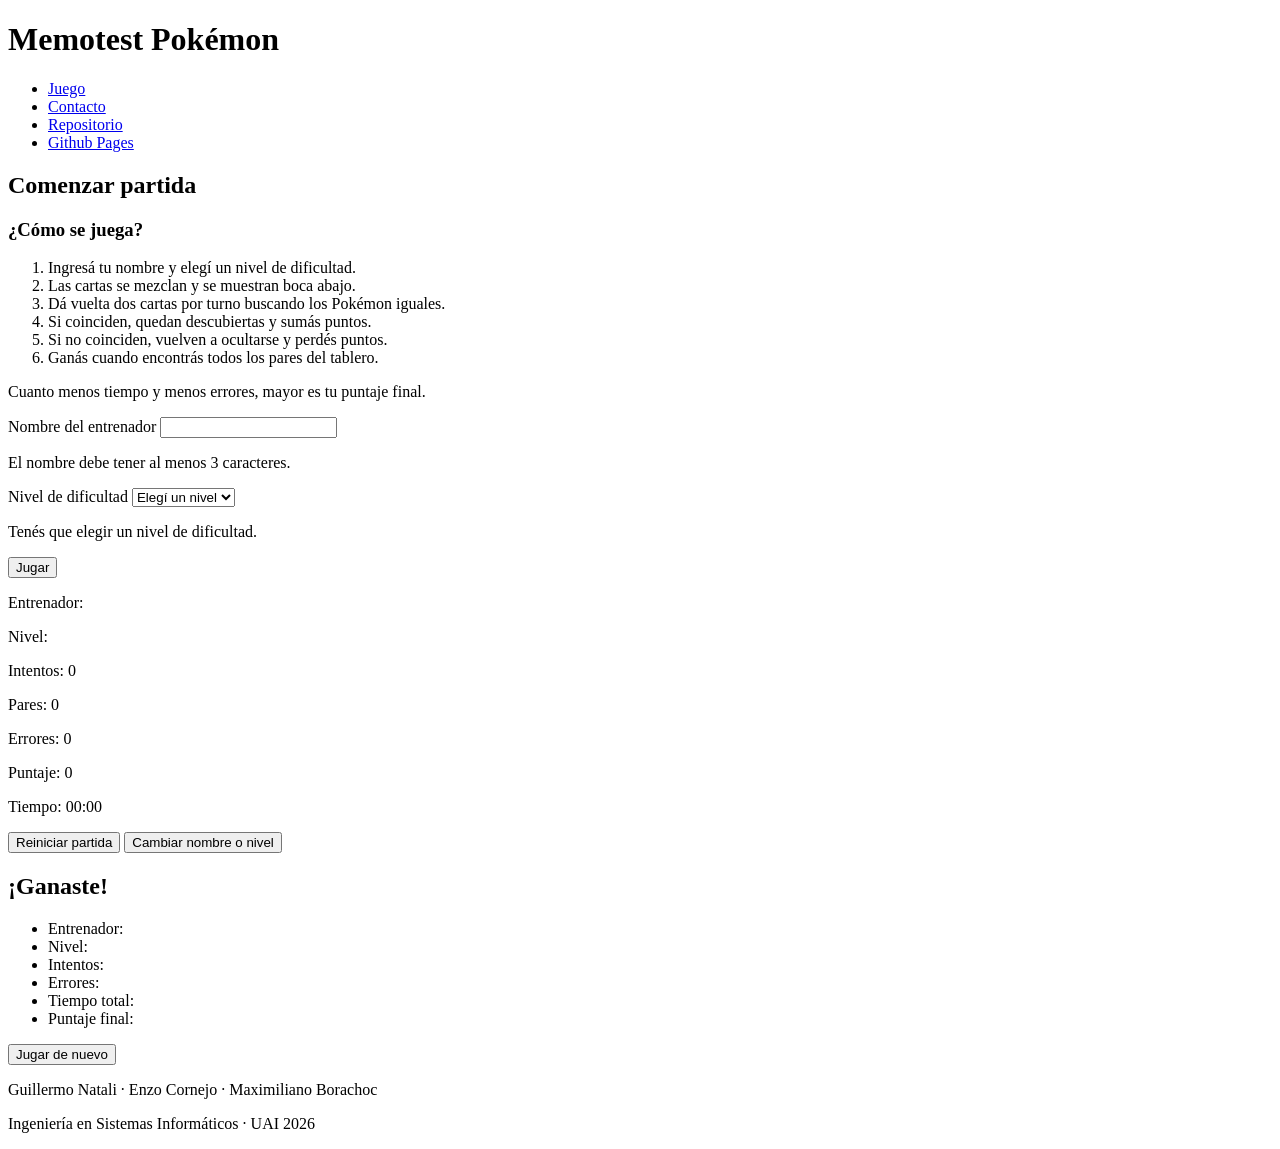
==== index.html @ dd052b09 "Agregar estructura HTML e interfaz de inicio" ====
<!doctype html>
<html lang="es">

<head>
    <meta charset="UTF-8" />
    <meta name="viewport" content="width=device-width, initial-scale=1.0" />
    <title>Memotest Pokémon</title>
    <link rel="stylesheet" href="css/reset.css" />
    <link rel="stylesheet" href="css/estilos.css" />
</head>

<body>
    <header class="encabezado">
        <h1 class="encabezado-titulo">Memotest Pokémon</h1>

        <nav class="navegacion">
            <ul class="navegacion-lista">
                <li class="navegacion-item">
                    <a class="navegacion-enlace" href="index.html">Juego</a>
                </li>
                <li class="navegacion-item">
                    <a class="navegacion-enlace" href="pages/contacto.html">Contacto</a>
                </li>
                <li class="navegacion-item">
                    <a class="navegacion-enlace"
                        href="https://github.com/guille-nat/Guillermo_Natali_Maximiliano_Borachoc_Enzo_Cornejo_DAW_FINAL"
                        target="_blank" rel="noopener">Repositorio</a>
                </li>
                <li class="navegacion-item">
                    <a class="navegacion-enlace" href="#" target="_blank" rel="noopener">Github Pages</a>
                </li>
            </ul>
        </nav>
    </header>
    <main class="contenido">
        <!-- #! Contenido principal -->
        <section class="inicio" id="pantallaInicio">
            <!-- #! Pantalla de inicio -->
            <h2 class="inicio-titulo">Comenzar partida</h2>
            <article class="instrucciones">
                <h3 class="instrucciones-titulo">¿Cómo se juega?</h3>
                <ol class="instrucciones-lista">
                    <li class="instrucciones-item">
                        Ingresá tu nombre y elegí un nivel de dificultad.
                    </li>
                    <li class="instrucciones-item">
                        Las cartas se mezclan y se muestran boca abajo.
                    </li>
                    <li class="instrucciones-item">
                        Dá vuelta dos cartas por turno buscando los Pokémon iguales.
                    </li>
                    <li class="instrucciones-item">
                        Si coinciden, quedan descubiertas y sumás puntos.
                    </li>
                    <li class="instrucciones-item">
                        Si no coinciden, vuelven a ocultarse y perdés puntos.
                    </li>
                    <li class="instrucciones-item">
                        Ganás cuando encontrás todos los pares del tablero.
                    </li>
                </ol>
                <p class="instrucciones-nota">
                    Cuanto menos tiempo y menos errores, mayor es tu puntaje final.
                </p>
            </article>

            <!-- #! Formulario de inicio -->
            <form class="formulario-inicio" id="formularioInicio">
                <div class="campo">
                    <label class="campo-etiqueta" for="nombreJugador">Nombre del entrenador</label>
                    <input class="campo-entrada" id="nombreJugador" type="text" autocomplete="off" />
                    <p class="campo-error oculto" id="errorNombre">
                        El nombre debe tener al menos 3 caracteres.
                    </p>
                </div>
                <div class="campo">
                    <label class="campo-etiqueta" for="nivelDificultad">Nivel de dificultad</label>
                    <select class="campo-entrada" id="nivelDificultad">
                        <option value="">Elegí un nivel</option>
                        <option value="facil">Fácil (4x4)</option>
                        <option value="medio">Medio (4x5)</option>
                        <option value="dificil">Difícil (6x6)</option>
                    </select>
                    <p class="campo-error oculto" id="errorNivel">
                        Tenés que elegir un nivel de dificultad.
                    </p>
                </div>
                <button class="boton boton-principal" id="botonJugar" type="submit">
                    Jugar
                </button>
            </form>
        </section>

        <!-- #! Pantalla de partida -->
        <section class="partida oculto" id="pantallaPartida">
            <div class="marcadores">
                <p class="marcador">
                    Entrenador: <span class="marcador-valor" id="marcadorNombre"></span>
                </p>
                <p class="marcador">
                    Nivel: <span class="marcador-valor" id="marcadorNivel"></span>
                </p>
                <p class="marcador">
                    Intentos:
                    <span class="marcador-valor" id="marcadorIntentos">0</span>
                </p>
                <p class="marcador">
                    Pares: <span class="marcador-valor" id="marcadorPares">0</span>
                </p>
                <p class="marcador">
                    Errores: <span class="marcador-valor" id="marcadorErrores">0</span>
                </p>
                <p class="marcador">
                    Puntaje: <span class="marcador-valor" id="marcadorPuntaje">0</span>
                </p>
                <p class="marcador">
                    Tiempo:
                    <span class="marcador-valor" id="marcadorTiempo">00:00</span>
                </p>
            </div>
            <div class="tablero" id="tablero"></div>
            <div class="acciones">
                <button class="boton boton-secundario" id="botonReiniciar" type="button">
                    Reiniciar partida
                </button>
                <button class="boton boton-secundario" id="botonVolver" type="button">
                    Cambiar nombre o nivel
                </button>
            </div>
        </section>
    </main>

    <!-- #! Modal de resultado -->
    <div class="modal oculto" id="modalResultado">
        <div class="modal-contenido">
            <h2 class="modal-titulo">¡Ganaste!</h2>
            <ul class="modal-lista">
                <li class="modal-item">
                    Entrenador: <span id="resultadoNombre"></span>
                </li>
                <li class="modal-item">Nivel: <span id="resultadoNivel"></span></li>
                <li class="modal-item">
                    Intentos: <span id="resultadoIntentos"></span>
                </li>
                <li class="modal-item">
                    Errores: <span id="resultadoErrores"></span>
                </li>
                <li class="modal-item">
                    Tiempo total: <span id="resultadoTiempo"></span>
                </li>
                <li class="modal-item">
                    Puntaje final: <span id="resultadoPuntaje"></span>
                </li>
            </ul>
            <button class="boton boton-principal" id="botonJugarDeNuevo" type="button">
                Jugar de nuevo
            </button>
        </div>
    </div>
    <footer class="pie">
        <p class="pie-texto">
            Guillermo Natali · Enzo Cornejo · Maximiliano Borachoc
        </p>
        <p class="pie-texto">Ingeniería en Sistemas Informáticos · UAI 2026</p>
    </footer>
    <script src="js/validaciones.js"></script>
    <script src="js/juego.js"></script>
    <script src="js/main.js"></script>
</body>

</html>
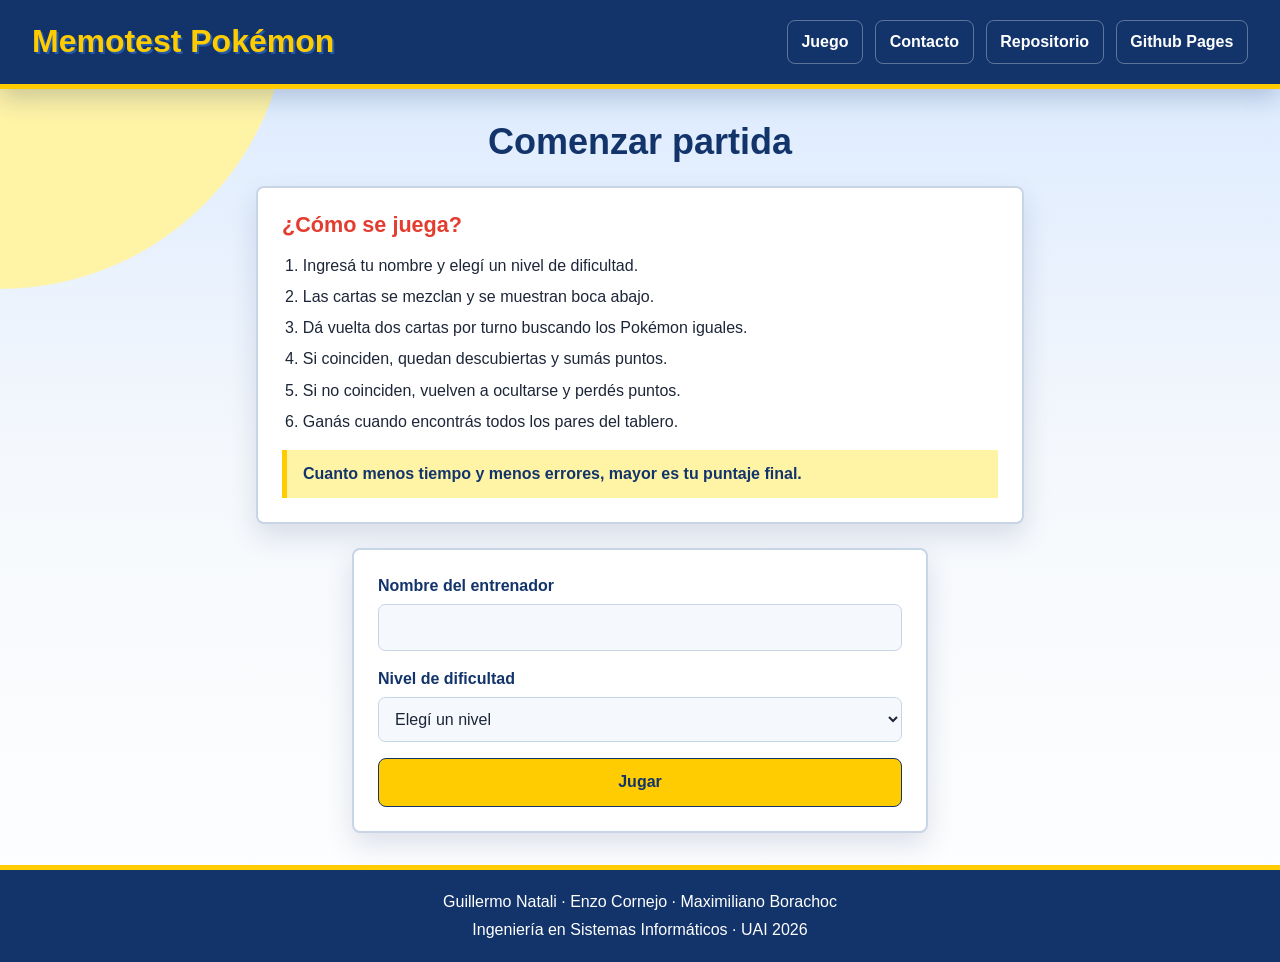
==== commit d60206be: "Guardar resultados en LocalStorage y crear modal de ranking" ====
--- a/index.html
+++ b/index.html
@@ -166,6 +166,7 @@
     <script src="js/validaciones.js"></script>
     <script src="js/juego.js"></script>
     <script src="js/main.js"></script>
+    <script src="js/almacenamiento.js"></script>
 </body>
 
-</html>+</html>
--- a/css/estilos.css
+++ b/css/estilos.css
@@ -0,0 +1,620 @@
+:root {
+  --color-azul-profundo: #12346b;
+  --color-azul: #2459a8;
+  --color-azul-claro: #d9e9ff;
+  --color-amarillo: #ffcc01;
+  --color-amarillo-claro: #fff3a6;
+  --color-rojo: #e43d30;
+  --color-rojo-oscuro: #9f1c18;
+  --color-verde: #2f8f4e;
+  --color-blanco: #ffffff;
+  --color-humo: #f5f8fc;
+  --color-tinta: #1d2638;
+  --color-tinta-suave: #596477;
+  --color-borde: #c8d5e6;
+  --color-sombra: #12346b24;
+  --color-sombra-fuerte: #12346b3d;
+  --color-overlay: #08162eb8;
+}
+
+* {
+  box-sizing: border-box;
+}
+
+html {
+  min-height: 100%;
+  font-size: 16px;
+}
+
+body {
+  min-height: 100vh;
+  margin: 0;
+  display: flex;
+  flex-direction: column;
+  background:
+    radial-gradient(circle at top left, #fff3a6 0, #fff3a6 18rem, #00000000 18.1rem),
+    linear-gradient(180deg, #d9e9ff 0%, #f5f8fc 48%, #ffffff 100%);
+  color: var(--color-tinta);
+  font-family: "Trebuchet MS", Arial, sans-serif;
+  line-height: 1.5;
+}
+
+a {
+  color: inherit;
+}
+
+button,
+input,
+select {
+  font: inherit;
+}
+
+button {
+  cursor: pointer;
+}
+
+button:disabled {
+  cursor: not-allowed;
+  opacity: 0.7;
+}
+
+.oculto {
+  display: none !important;
+}
+
+.encabezado {
+  width: 100%;
+  padding: 1.25rem 2rem;
+  display: flex;
+  align-items: center;
+  justify-content: space-between;
+  gap: 1.5rem;
+  background: var(--color-azul-profundo);
+  color: var(--color-blanco);
+  border-bottom: 0.35rem solid var(--color-amarillo);
+  box-shadow: 0 0.5rem 1.5rem var(--color-sombra-fuerte);
+}
+
+.encabezado-titulo {
+  margin: 0;
+  color: var(--color-amarillo);
+  font-size: 2rem;
+  line-height: 1.1;
+  letter-spacing: 0;
+  text-shadow: 0.12rem 0.12rem 0 var(--color-azul);
+}
+
+.navegacion {
+  display: flex;
+  justify-content: flex-end;
+}
+
+.navegacion-lista {
+  margin: 0;
+  padding: 0;
+  display: flex;
+  align-items: center;
+  justify-content: flex-end;
+  flex-wrap: wrap;
+  gap: 0.75rem;
+  list-style: none;
+}
+
+.navegacion-enlace {
+  min-height: 2.5rem;
+  padding: 0.55rem 0.85rem;
+  display: flex;
+  align-items: center;
+  justify-content: center;
+  border: 0.12rem solid #ffffff52;
+  border-radius: 0.5rem;
+  color: var(--color-blanco);
+  font-weight: 700;
+  text-decoration: none;
+  transition:
+    background-color 160ms ease,
+    border-color 160ms ease,
+    color 160ms ease,
+    transform 160ms ease;
+}
+
+.navegacion-enlace:hover,
+.navegacion-enlace:focus {
+  background: var(--color-amarillo);
+  border-color: var(--color-amarillo);
+  color: var(--color-azul-profundo);
+  transform: translateY(-0.08rem);
+}
+
+.contenido {
+  width: 100%;
+  max-width: 75rem;
+  margin: 0 auto;
+  padding: 2rem;
+  display: flex;
+  flex: 1;
+  flex-direction: column;
+  gap: 1.5rem;
+}
+
+.inicio,
+.partida {
+  width: 100%;
+  display: flex;
+  flex-direction: column;
+  gap: 1.5rem;
+}
+
+.partida {
+  gap: 0.85rem;
+}
+
+.inicio {
+  align-items: center;
+}
+
+.inicio-titulo {
+  margin: 0;
+  color: var(--color-azul-profundo);
+  font-size: 2.25rem;
+  line-height: 1.15;
+  text-align: center;
+  letter-spacing: 0;
+}
+
+.instrucciones,
+.formulario-inicio,
+.marcadores,
+.modal-contenido {
+  width: 100%;
+  border: 0.15rem solid var(--color-borde);
+  border-radius: 0.5rem;
+  background: var(--color-blanco);
+  box-shadow: 0 0.75rem 1.75rem var(--color-sombra);
+}
+
+.instrucciones {
+  max-width: 48rem;
+  padding: 1.5rem;
+}
+
+.instrucciones-titulo {
+  margin: 0 0 1rem;
+  color: var(--color-rojo);
+  font-size: 1.35rem;
+  line-height: 1.2;
+  letter-spacing: 0;
+}
+
+.instrucciones-lista {
+  margin: 0;
+  padding-left: 1.3rem;
+}
+
+.instrucciones-item {
+  margin-bottom: 0.45rem;
+}
+
+.instrucciones-nota {
+  margin: 1rem 0 0;
+  padding: 0.75rem 1rem;
+  border-left: 0.35rem solid var(--color-amarillo);
+  background: var(--color-amarillo-claro);
+  color: var(--color-azul-profundo);
+  font-weight: 700;
+}
+
+.formulario-inicio {
+  max-width: 36rem;
+  padding: 1.5rem;
+  display: flex;
+  flex-direction: column;
+  gap: 1rem;
+}
+
+.campo {
+  display: flex;
+  flex-direction: column;
+  gap: 0.4rem;
+}
+
+.campo-etiqueta {
+  color: var(--color-azul-profundo);
+  font-weight: 800;
+}
+
+.campo-entrada {
+  width: 100%;
+  min-height: 2.8rem;
+  padding: 0.65rem 0.75rem;
+  border: 0.12rem solid var(--color-borde);
+  border-radius: 0.45rem;
+  background: var(--color-humo);
+  color: var(--color-tinta);
+  outline: none;
+  transition:
+    background-color 160ms ease,
+    border-color 160ms ease,
+    box-shadow 160ms ease;
+}
+
+.campo-entrada:focus {
+  background: var(--color-blanco);
+  border-color: var(--color-azul);
+  box-shadow: 0 0 0 0.2rem #2459a829;
+}
+
+.campo-error {
+  margin: 0;
+  color: var(--color-rojo-oscuro);
+  font-size: 0.92rem;
+  font-weight: 700;
+}
+
+.boton {
+  min-height: 2.8rem;
+  padding: 0.7rem 1.1rem;
+  display: inline-flex;
+  align-items: center;
+  justify-content: center;
+  border: 0.12rem solid #00000000;
+  border-radius: 0.5rem;
+  font-weight: 900;
+  text-align: center;
+  text-decoration: none;
+  transition:
+    background-color 160ms ease,
+    border-color 160ms ease,
+    color 160ms ease,
+    transform 160ms ease,
+    box-shadow 160ms ease;
+}
+
+.boton:hover,
+.boton:focus {
+  transform: translateY(-0.08rem);
+  box-shadow: 0 0.45rem 1rem var(--color-sombra);
+}
+
+.boton-principal {
+  background: var(--color-amarillo);
+  border-color: var(--color-azul-profundo);
+  color: var(--color-azul-profundo);
+}
+
+.boton-principal:hover,
+.boton-principal:focus {
+  background: var(--color-amarillo-claro);
+}
+
+.boton-secundario {
+  background: var(--color-azul);
+  border-color: var(--color-azul-profundo);
+  color: var(--color-blanco);
+}
+
+.boton-secundario:hover,
+.boton-secundario:focus {
+  background: var(--color-azul-profundo);
+}
+
+.marcadores {
+  padding: 1rem;
+  display: flex;
+  align-items: stretch;
+  justify-content: center;
+  flex-wrap: wrap;
+  gap: 0.75rem;
+}
+
+.marcador {
+  min-width: 8.5rem;
+  margin: 0;
+  padding: 0.75rem 0.9rem;
+  display: flex;
+  align-items: center;
+  justify-content: space-between;
+  gap: 0.5rem;
+  border: 0.12rem solid var(--color-borde);
+  border-radius: 0.45rem;
+  background: var(--color-humo);
+  color: var(--color-tinta-suave);
+  font-weight: 800;
+}
+
+.marcador-valor {
+  color: var(--color-azul-profundo);
+  font-weight: 900;
+}
+
+.tablero {
+  width: min(100%, 42rem, 50vh);
+  min-height: 0;
+  margin: 0 auto;
+  padding: clamp(0.35rem, 1.2vmin, 0.75rem);
+  display: grid;
+  align-items: stretch;
+  justify-content: stretch;
+  gap: clamp(0.25rem, 0.9vmin, 0.6rem);
+  border: 0.2rem solid var(--color-azul-profundo);
+  border-radius: 0.5rem;
+  background:
+    linear-gradient(135deg, #2459a8 0%, #12346b 52%, #e43d30 100%);
+  box-shadow: inset 0 0 0 0.25rem var(--color-amarillo), 0 0.75rem 1.75rem var(--color-sombra);
+}
+
+.tablero-facil {
+  grid-template-columns: repeat(4, minmax(0, 1fr));
+}
+
+.tablero-medio {
+  grid-template-columns: repeat(4, minmax(0, 1fr));
+  width: min(100%, 38rem, 50vh);
+}
+
+.tablero-dificil {
+  grid-template-columns: repeat(6, minmax(0, 1fr));
+  width: min(100%, 42rem, 62vh);
+}
+
+.carta {
+  position: relative;
+  width: 100%;
+  min-width: 0;
+  min-height: 0;
+  aspect-ratio: 3 / 4;
+  padding: clamp(0.15rem, 0.8vmin, 0.45rem);
+  display: flex;
+  align-items: center;
+  justify-content: center;
+  border: 0.15rem solid var(--color-borde);
+  border-radius: 0.5rem;
+  background: var(--color-blanco);
+  box-shadow: 0 0.35rem 0.9rem var(--color-sombra);
+  cursor: pointer;
+  overflow: hidden;
+  object-fit: contain;
+  transition:
+    transform 160ms ease,
+    border-color 160ms ease,
+    box-shadow 160ms ease;
+}
+
+.carta img {
+  width: 100%;
+  height: 100%;
+  display: block;
+  object-fit: contain;
+  pointer-events: none;
+}
+
+.carta:hover,
+.carta:focus-visible {
+  transform: translateY(-0.15rem);
+  border-color: var(--color-azul);
+}
+
+.carta-revelada {
+  border-color: var(--color-azul);
+  cursor: default;
+}
+
+.carta-correcta {
+  border-color: var(--color-verde);
+  box-shadow: 0 0 0 0.2rem #2f8f4e40;
+  cursor: default;
+}
+
+.carta-correcta::after,
+.carta-incorrecta::after {
+  position: absolute;
+  top: 0.35rem;
+  right: 0.35rem;
+  min-width: 1.65rem;
+  min-height: 1.65rem;
+  padding: 0.15rem 0.3rem;
+  display: flex;
+  align-items: center;
+  justify-content: center;
+  border: 0.12rem solid var(--color-blanco);
+  border-radius: 0.4rem;
+  color: var(--color-blanco);
+  font-size: 0.75rem;
+  font-weight: 900;
+  line-height: 1;
+}
+
+.carta-correcta::after {
+  content: "OK";
+  background: var(--color-verde);
+}
+
+.carta-correcta:hover {
+  transform: none;
+}
+
+.carta-incorrecta {
+  border-color: var(--color-rojo);
+  animation: sacudirCarta 400ms ease;
+}
+
+.carta-incorrecta::after {
+  content: "X";
+  background: var(--color-rojo);
+}
+
+@keyframes sacudirCarta {
+  0%,
+  100% {
+    transform: translateX(0);
+  }
+
+  25% {
+    transform: translateX(-0.3rem);
+  }
+
+  75% {
+    transform: translateX(0.3rem);
+  }
+}
+
+.acciones {
+  display: flex;
+  justify-content: center;
+  flex-wrap: wrap;
+  gap: 0.75rem;
+}
+
+.modal {
+  position: fixed;
+  inset: 0;
+  z-index: 10;
+  padding: 1rem;
+  display: flex;
+  align-items: center;
+  justify-content: center;
+  background: var(--color-overlay);
+}
+
+.modal-contenido {
+  max-width: 30rem;
+  padding: 1.5rem;
+  display: flex;
+  flex-direction: column;
+  gap: 1rem;
+}
+
+.modal-titulo {
+  margin: 0;
+  color: var(--color-verde);
+  font-size: 1.8rem;
+  line-height: 1.2;
+  text-align: center;
+  letter-spacing: 0;
+}
+
+.modal-lista {
+  margin: 0;
+  padding: 0;
+  display: flex;
+  flex-direction: column;
+  gap: 0.45rem;
+  list-style: none;
+}
+
+.modal-item {
+  padding: 0.65rem 0.75rem;
+  border-radius: 0.4rem;
+  background: var(--color-humo);
+  color: var(--color-tinta-suave);
+  font-weight: 800;
+}
+
+.modal-item span {
+  color: var(--color-azul-profundo);
+  font-weight: 900;
+}
+
+.pie {
+  width: 100%;
+  padding: 1.25rem 2rem;
+  display: flex;
+  flex-direction: column;
+  align-items: center;
+  gap: 0.25rem;
+  background: var(--color-azul-profundo);
+  color: var(--color-blanco);
+  border-top: 0.35rem solid var(--color-amarillo);
+}
+
+.pie-texto {
+  margin: 0;
+  text-align: center;
+}
+
+@media (max-width: 56rem) {
+  .encabezado {
+    flex-direction: column;
+    align-items: stretch;
+    padding: 1rem;
+  }
+
+  .encabezado-titulo {
+    text-align: center;
+  }
+
+  .navegacion,
+  .navegacion-lista {
+    justify-content: center;
+  }
+
+  .contenido {
+    padding: 1.25rem;
+  }
+
+  .inicio-titulo {
+    font-size: 2rem;
+  }
+
+  .marcador {
+    flex: 1 1 10rem;
+  }
+
+}
+
+@media (max-width: 34rem) {
+  .encabezado-titulo {
+    font-size: 1.65rem;
+  }
+
+  .navegacion-lista,
+  .acciones {
+    flex-direction: column;
+    align-items: stretch;
+  }
+
+  .navegacion-enlace,
+  .boton {
+    width: 100%;
+  }
+
+  .contenido {
+    padding: 1rem;
+  }
+
+  .inicio-titulo {
+    font-size: 1.75rem;
+  }
+
+  .instrucciones,
+  .formulario-inicio,
+  .modal-contenido {
+    padding: 1rem;
+  }
+
+  .marcadores {
+    flex-direction: column;
+  }
+
+  .marcador {
+    min-width: 0;
+  }
+
+  .tablero {
+    width: min(100%, 74vw, 43vh);
+    padding: 0.35rem;
+    gap: 0.25rem;
+  }
+
+  .tablero-medio {
+    width: min(100%, 68vw, 34vh);
+  }
+
+  .tablero-dificil {
+    width: min(100%, 86vw, 43vh);
+  }
+
+  .pie {
+    padding: 1rem;
+  }
+}
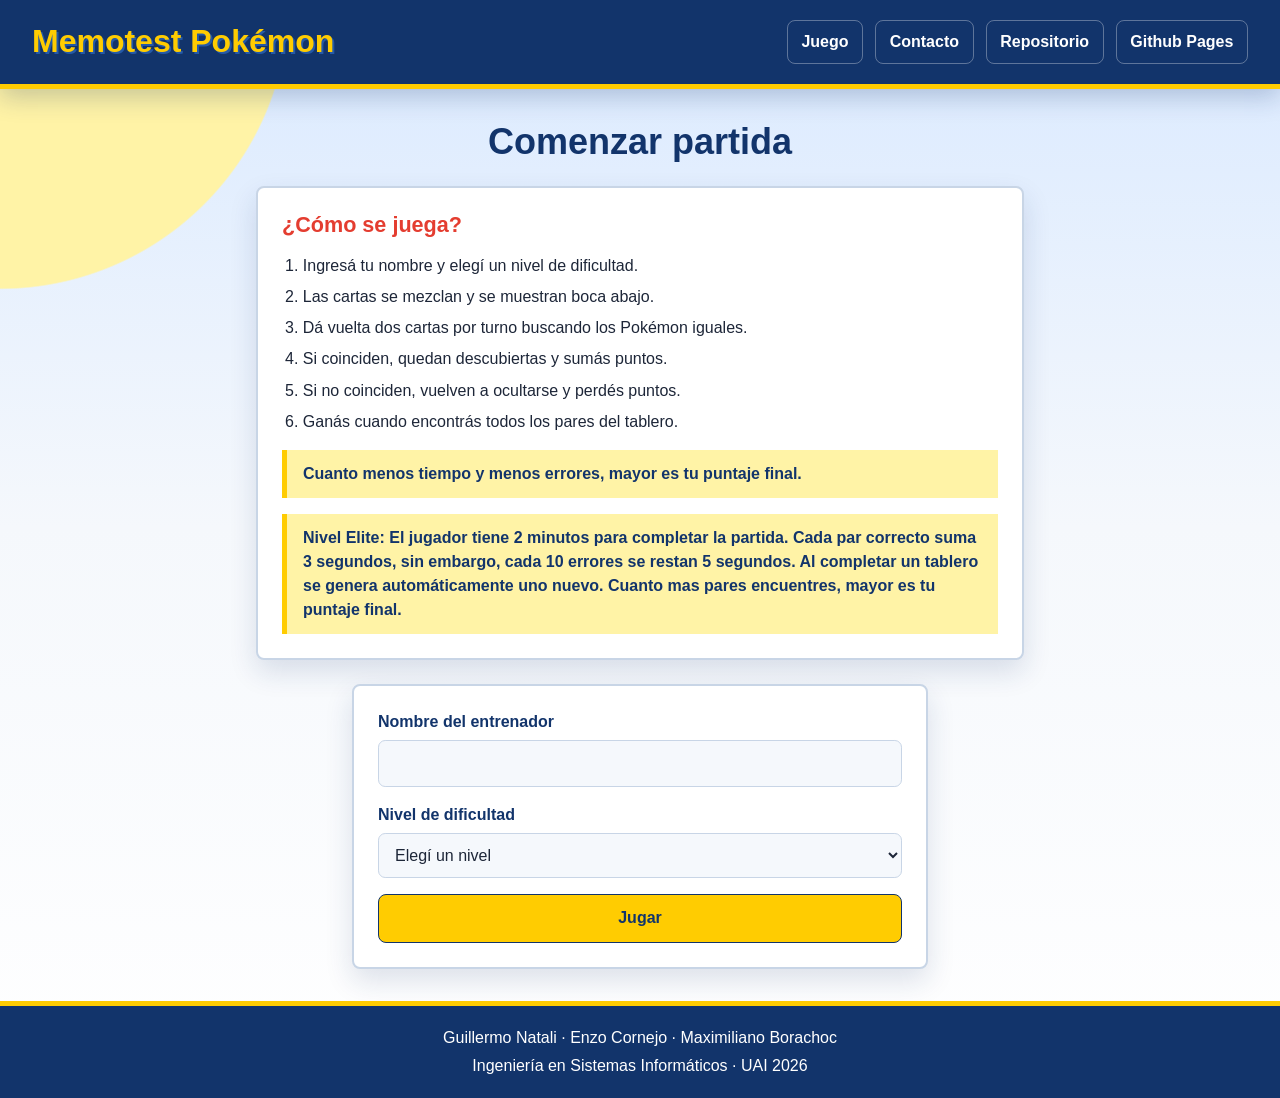
==== commit 5977a60e: "Agrego nuevo modo de juego: nivel Elite" ====
--- a/index.html
+++ b/index.html
@@ -62,6 +62,12 @@
                 <p class="instrucciones-nota">
                     Cuanto menos tiempo y menos errores, mayor es tu puntaje final.
                 </p>
+                <p class="instrucciones-nota">
+                    Nivel Elite: El jugador tiene 2 minutos para completar la partida. 
+                    Cada par correcto suma 3 segundos, sin embargo, cada 10 errores se restan 5 segundos. 
+                    Al completar un tablero se genera automáticamente uno nuevo.
+                    Cuanto mas pares encuentres, mayor es tu puntaje final.
+                </p>
             </article>
 
             <!-- #! Formulario de inicio -->
@@ -80,6 +86,7 @@
                         <option value="facil">Fácil (4x4)</option>
                         <option value="medio">Medio (4x5)</option>
                         <option value="dificil">Difícil (6x6)</option>
+                        <option value="elite">Elite (progresivo)</option>
                     </select>
                     <p class="campo-error oculto" id="errorNivel">
                         Tenés que elegir un nivel de dificultad.
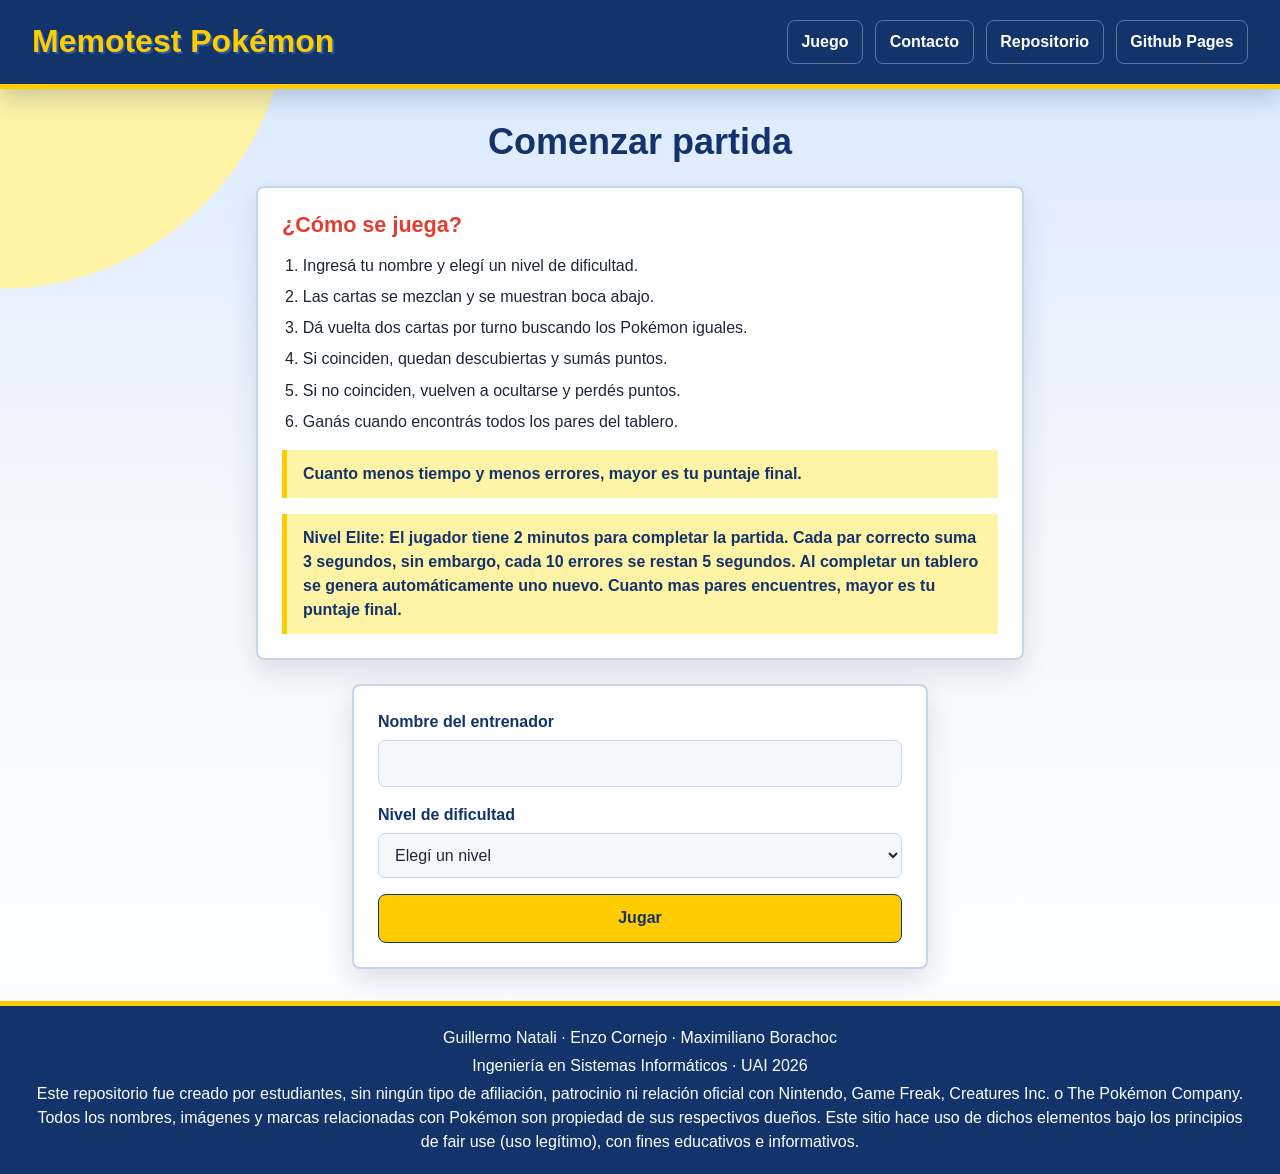
==== commit 94104e82: "Agrego audio a los distintos niveles del juego" ====
--- a/index.html
+++ b/index.html
@@ -126,6 +126,9 @@
                 </p>
             </div>
             <div class="tablero" id="tablero"></div>
+            <div class="control-audio">
+                <audio id="reproductorAudio" controls></audio>
+            </div>
             <div class="acciones">
                 <button class="boton boton-secundario" id="botonReiniciar" type="button">
                     Reiniciar partida
@@ -169,11 +172,21 @@
             Guillermo Natali · Enzo Cornejo · Maximiliano Borachoc
         </p>
         <p class="pie-texto">Ingeniería en Sistemas Informáticos · UAI 2026</p>
+        <p class="pie-texto">
+            Este repositorio fue creado por estudiantes, sin ningún
+            tipo de afiliación, patrocinio ni relación oficial con Nintendo, Game
+            Freak, Creatures Inc. o The Pokémon Company. Todos los nombres,
+            imágenes y marcas relacionadas con Pokémon son propiedad de sus
+            respectivos dueños. Este sitio hace uso de dichos elementos bajo los
+            principios de fair use (uso legítimo), con fines educativos e
+            informativos.
+        </p>
     </footer>
     <script src="js/validaciones.js"></script>
     <script src="js/juego.js"></script>
     <script src="js/main.js"></script>
     <script src="js/almacenamiento.js"></script>
+    <script src="js/audio.js"></script>
 </body>
 
 </html>
--- a/css/estilos.css
+++ b/css/estilos.css
@@ -357,6 +357,16 @@
   width: min(100%, 42rem, 62vh);
 }
 
+.control-audio {
+  width: 100%;
+  max-width: 24rem;
+  margin: 0 auto;
+}
+
+.control-audio audio {
+  width: 100%;
+}
+
 .carta {
   position: relative;
   width: 100%;
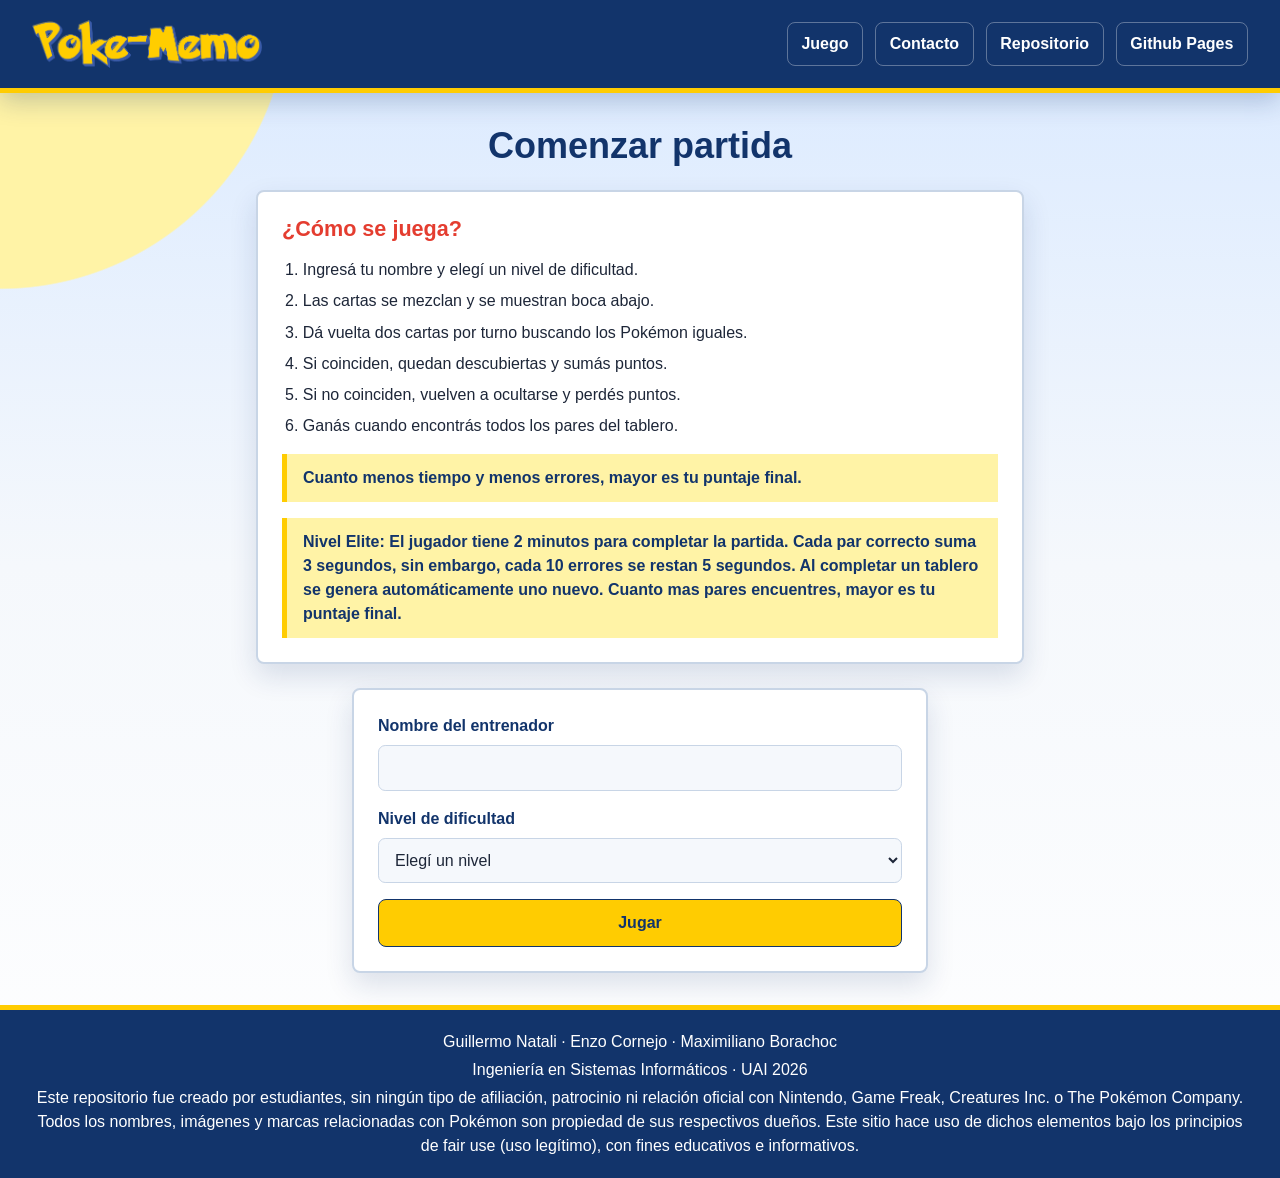
==== commit ef1cd324: "Cambio título por logo en el header" ====
--- a/index.html
+++ b/index.html
@@ -11,7 +11,9 @@
 
 <body>
     <header class="encabezado">
-        <h1 class="encabezado-titulo">Memotest Pokémon</h1>
+        <h1 class="encabezado-titulo">
+            <img class="encabezado-logo" src="assets/images/logo.png" alt="Memotest Pokémon" />
+        </h1>
 
         <nav class="navegacion">
             <ul class="navegacion-lista">
--- a/css/estilos.css
+++ b/css/estilos.css
@@ -77,11 +77,12 @@
 
 .encabezado-titulo {
   margin: 0;
-  color: var(--color-amarillo);
-  font-size: 2rem;
-  line-height: 1.1;
-  letter-spacing: 0;
-  text-shadow: 0.12rem 0.12rem 0 var(--color-azul);
+}
+
+.encabezado-logo {
+  height: 3rem;
+  width: auto;
+  display: block;
 }
 
 .navegacion {
@@ -573,8 +574,8 @@
 }
 
 @media (max-width: 34rem) {
-  .encabezado-titulo {
-    font-size: 1.65rem;
+  .encabezado-logo {
+    height: 2.25rem;
   }
 
   .navegacion-lista,
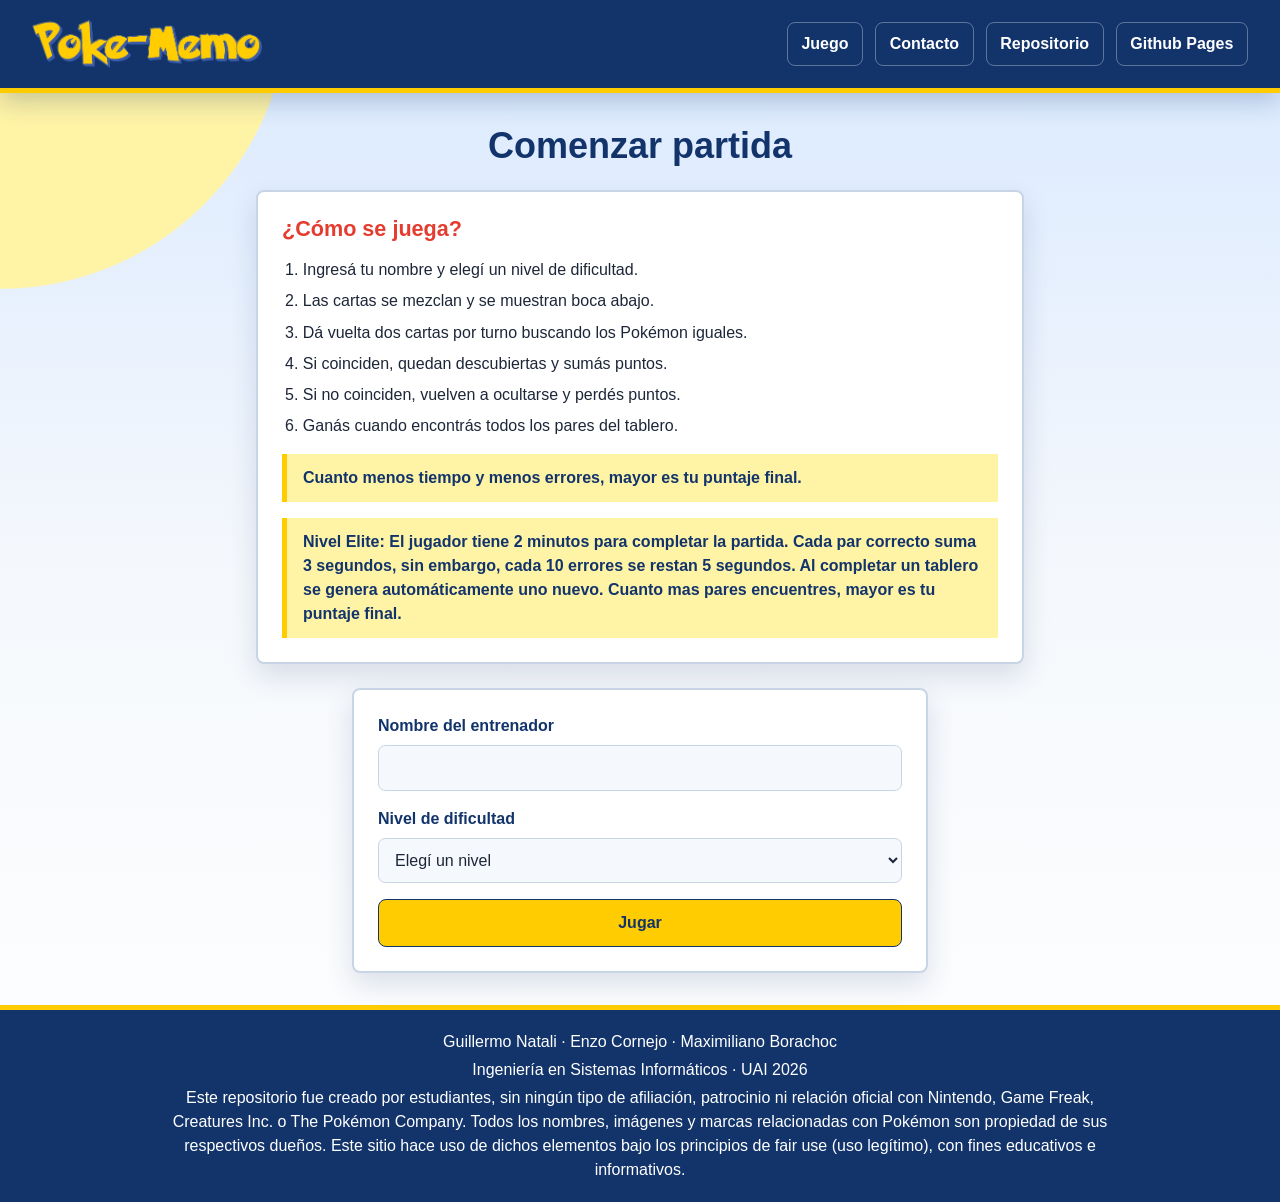
==== commit 70e26654: "eliminacion elemento invalido" ====
--- a/index.html
+++ b/index.html
@@ -5,7 +5,6 @@
     <meta charset="UTF-8" />
     <meta name="viewport" content="width=device-width, initial-scale=1.0" />
     <title>Memotest Pokémon</title>
-    <link rel="stylesheet" href="css/reset.css" />
     <link rel="stylesheet" href="css/estilos.css" />
 </head>
 
@@ -29,7 +28,9 @@
                         target="_blank" rel="noopener">Repositorio</a>
                 </li>
                 <li class="navegacion-item">
-                    <a class="navegacion-enlace" href="#" target="_blank" rel="noopener">Github Pages</a>
+                    <a class="navegacion-enlace"
+                        href="https://guille-nat.github.io/Guillermo_Natali_Maximiliano_Borachoc_Enzo_Cornejo_DAW_FINAL/"
+                        target="_blank" rel="noopener">Github Pages</a>
                 </li>
             </ul>
         </nav>
@@ -65,8 +66,8 @@
                     Cuanto menos tiempo y menos errores, mayor es tu puntaje final.
                 </p>
                 <p class="instrucciones-nota">
-                    Nivel Elite: El jugador tiene 2 minutos para completar la partida. 
-                    Cada par correcto suma 3 segundos, sin embargo, cada 10 errores se restan 5 segundos. 
+                    Nivel Elite: El jugador tiene 2 minutos para completar la partida.
+                    Cada par correcto suma 3 segundos, sin embargo, cada 10 errores se restan 5 segundos.
                     Al completar un tablero se genera automáticamente uno nuevo.
                     Cuanto mas pares encuentres, mayor es tu puntaje final.
                 </p>
@@ -191,4 +192,4 @@
     <script src="js/audio.js"></script>
 </body>
 
-</html>
+</html>
--- a/css/estilos.css
+++ b/css/estilos.css
@@ -81,6 +81,7 @@
 
 .encabezado-logo {
   height: 3rem;
+  max-width: 100%;
   width: auto;
   display: block;
 }
@@ -368,6 +369,10 @@
   width: 100%;
 }
 
+.pie-texto {
+  max-width: 60rem;
+}
+
 .carta {
   position: relative;
   width: 100%;
@@ -543,7 +548,7 @@
   text-align: center;
 }
 
-@media (max-width: 56rem) {
+@media (max-width: 991px) {
   .encabezado {
     flex-direction: column;
     align-items: stretch;
@@ -567,15 +572,56 @@
     font-size: 2rem;
   }
 
+  .marcadores {
+    justify-content: stretch;
+  }
+
   .marcador {
-    flex: 1 1 10rem;
-  }
-
-}
-
-@media (max-width: 34rem) {
+    flex: 1 1 calc(50% - 0.75rem);
+  }
+
+  .tablero,
+  .tablero-medio,
+  .tablero-dificil {
+    width: min(100%, 32rem);
+  }
+
+}
+
+@media (max-width: 767px) {
+  .contenido {
+    padding: 1rem;
+  }
+
+  .inicio-titulo {
+    font-size: 1.85rem;
+  }
+
+  .instrucciones,
+  .formulario-inicio,
+  .modal-contenido {
+    padding: 1.1rem;
+  }
+
+  .tablero,
+  .tablero-medio,
+  .tablero-dificil {
+    width: min(100%, 28rem);
+  }
+}
+
+@media (max-width: 575px) {
+  .encabezado {
+    gap: 1rem;
+    padding: 0.9rem;
+  }
+
   .encabezado-logo {
     height: 2.25rem;
+  }
+
+  .navegacion-item {
+    width: 100%;
   }
 
   .navegacion-lista,
@@ -608,21 +654,22 @@
   }
 
   .marcador {
+    flex-basis: 100%;
     min-width: 0;
   }
 
   .tablero {
-    width: min(100%, 74vw, 43vh);
+    width: min(100%, 22rem);
     padding: 0.35rem;
     gap: 0.25rem;
   }
 
   .tablero-medio {
-    width: min(100%, 68vw, 34vh);
+    width: min(100%, 20rem);
   }
 
   .tablero-dificil {
-    width: min(100%, 86vw, 43vh);
+    width: min(100%, 22rem);
   }
 
   .pie {
